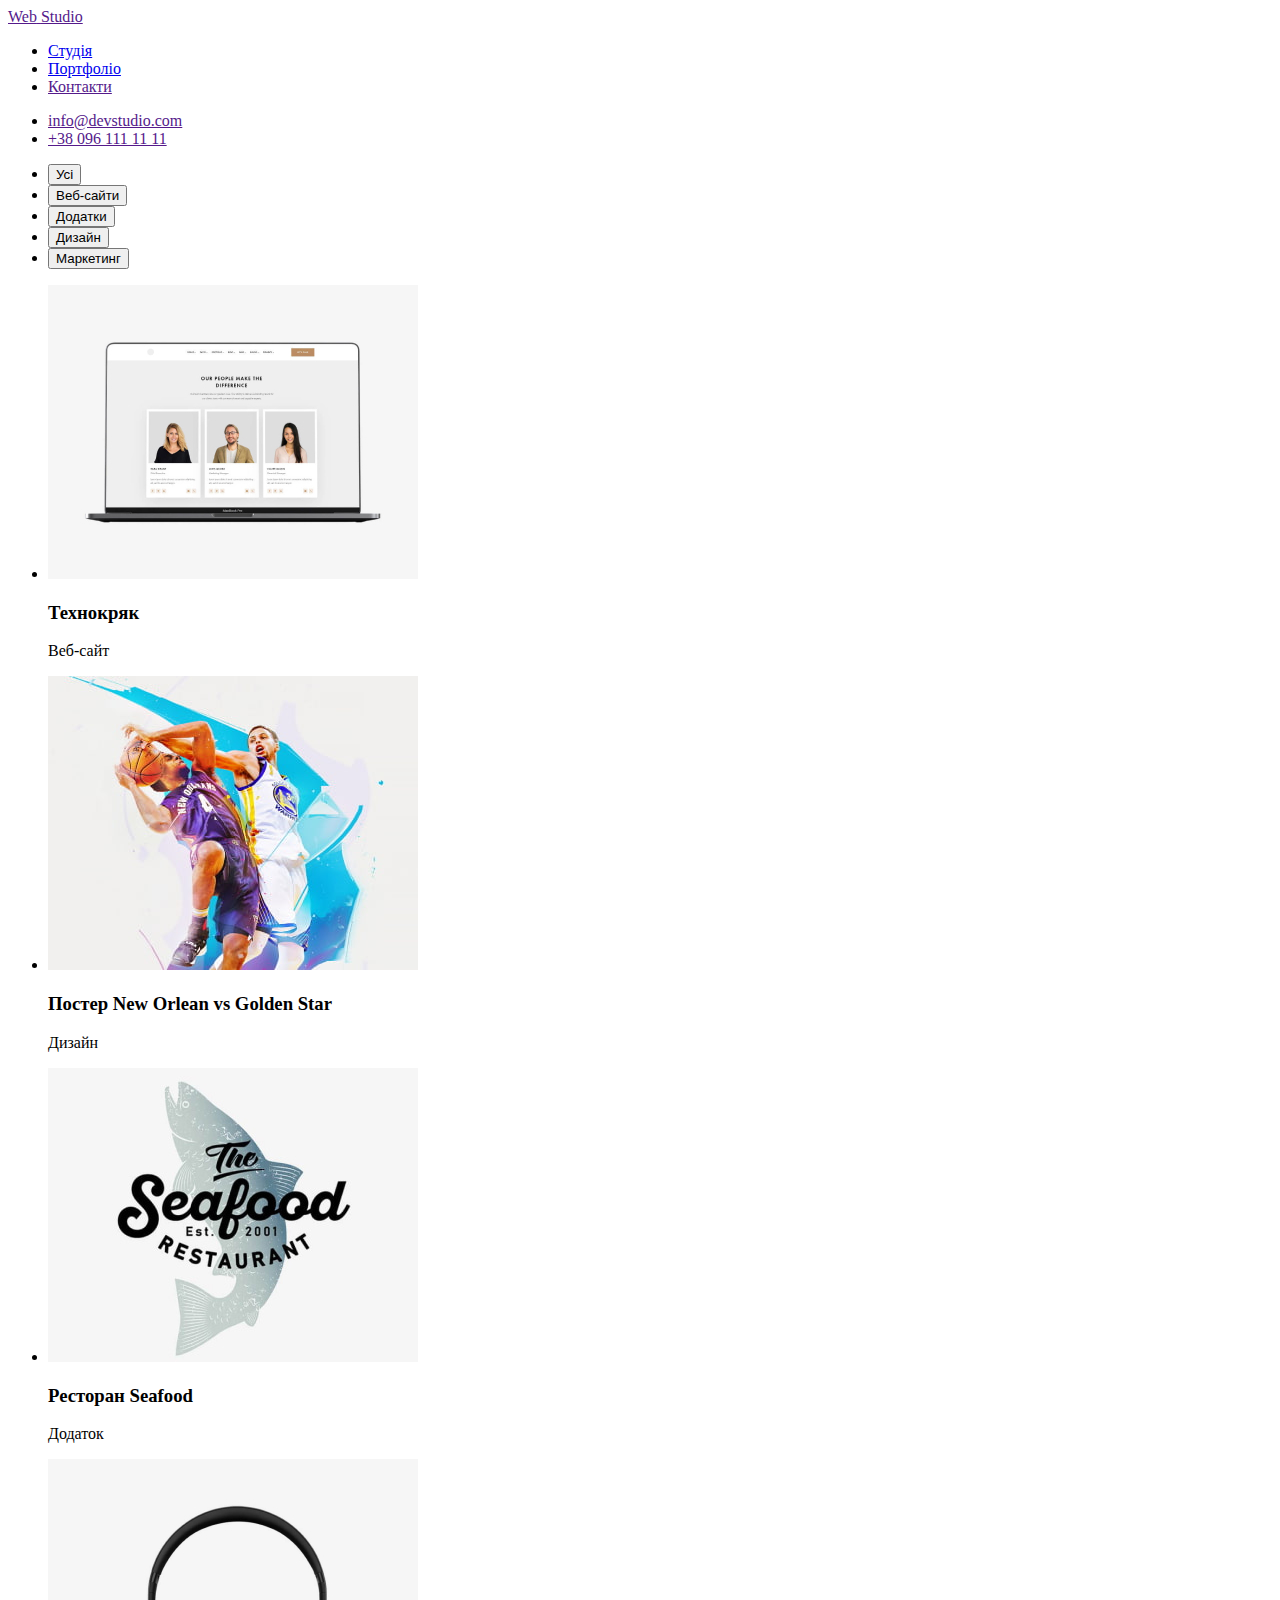
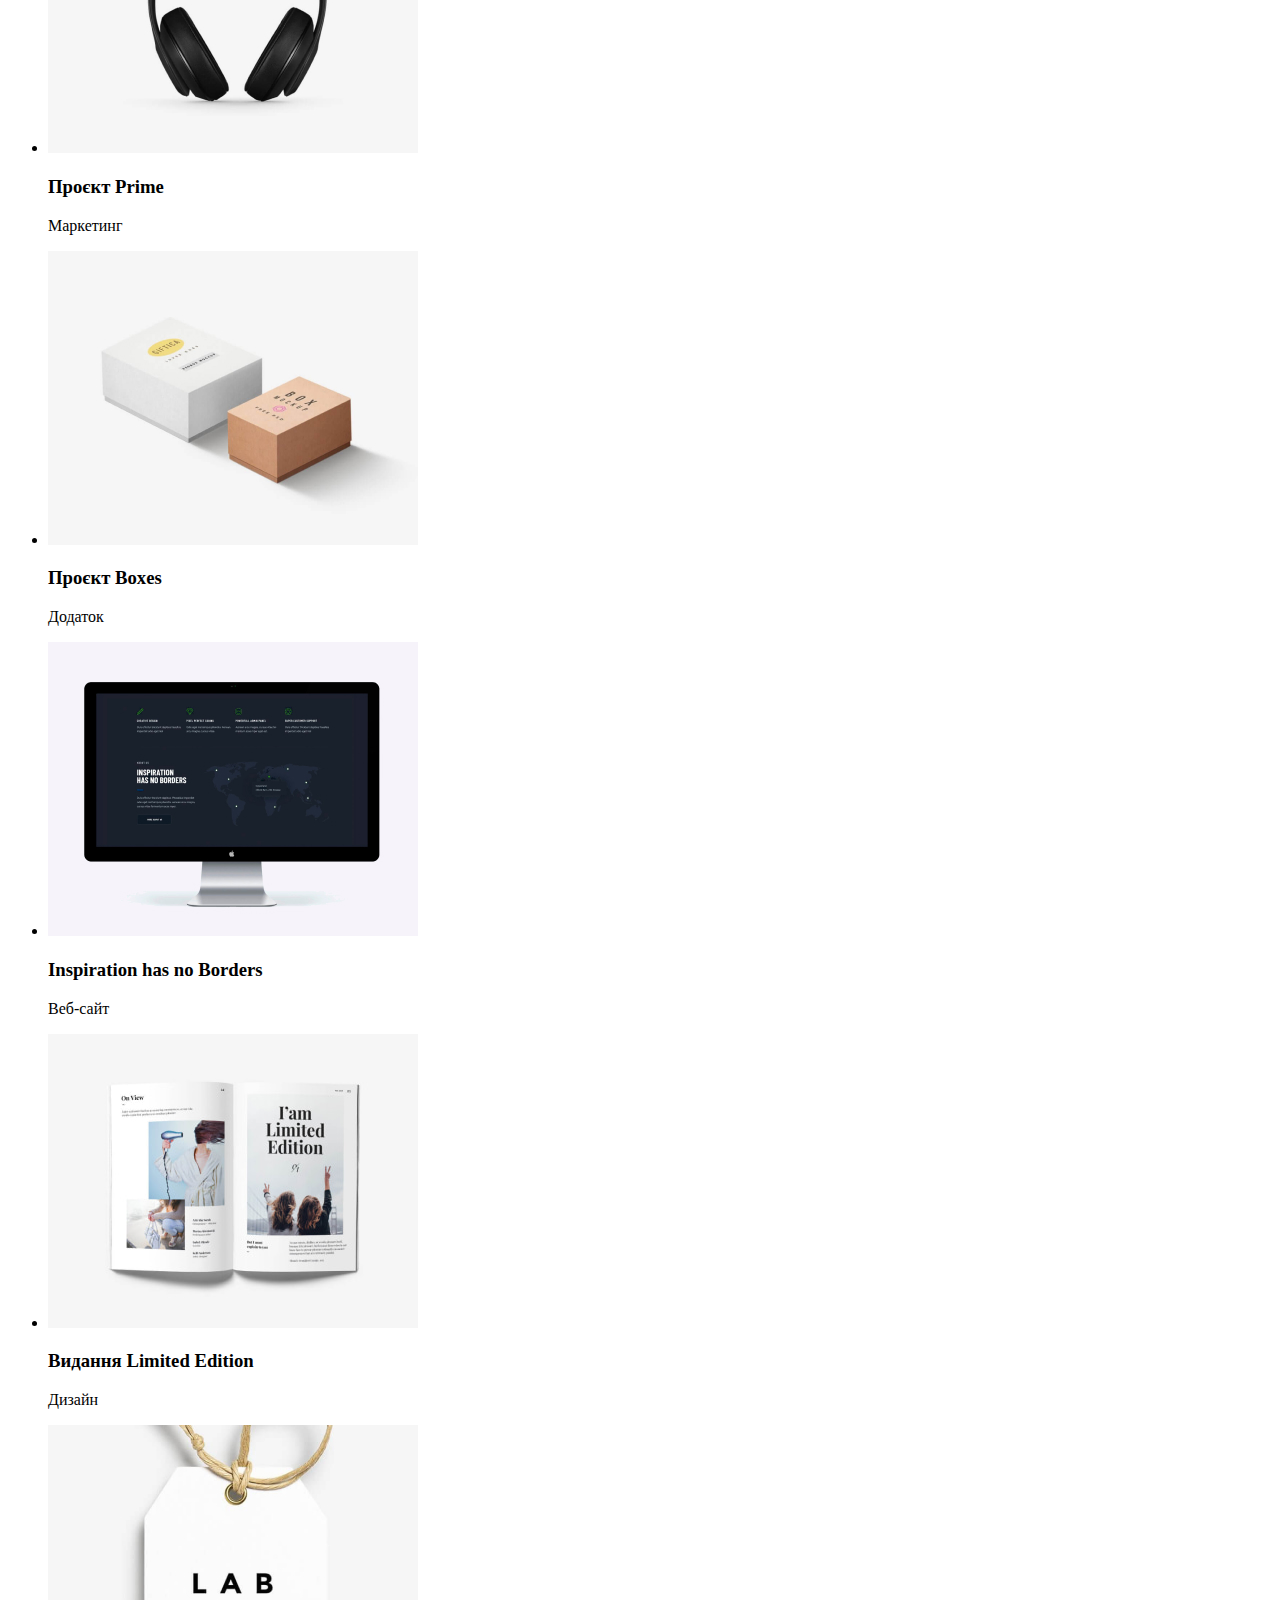
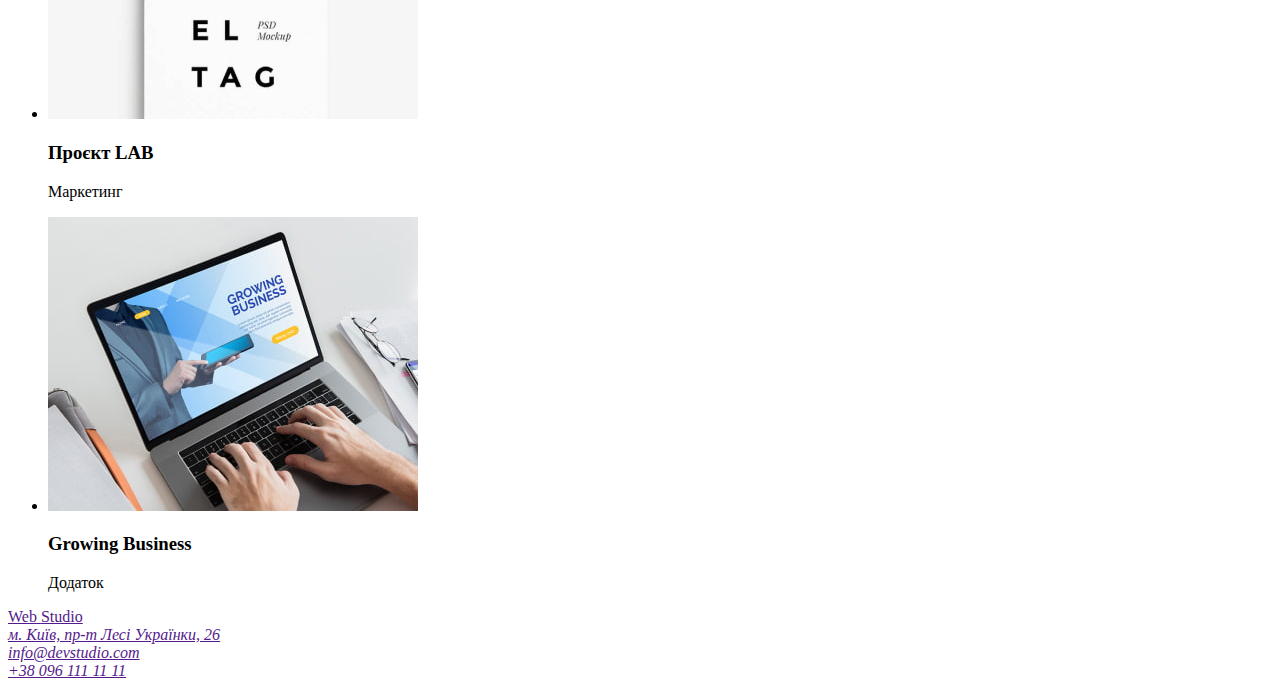
==== portfolio.html @ b417c9ed "add portfolio.html and css" ====
<!DOCTYPE html>
<html lang="en">
<head>
    <meta charset="UTF-8">
    <meta http-equiv="X-UA-Compatible" content="IE=edge">
    <meta name="viewport" content="width=device-width, initial-scale=1.0">
    <title>Portfolio</title>
    <link rel="stylesheet" href="./css/styles.css" />
</head>
<body>
    <!--Header-->
    <header>
        <nav>
            <a href="" class="logo">
                <span class="logo-web">Web</span>
                <span class="logo-studio-header">Studio</span>
            </a>
            <ul>
                <li><a href="./index.html">Студія</a></li>
                <li><a href="./portfolio.html">Портфоліо</a></li>
                <li><a href="">Контакти</a></li>
            </ul>
        </nav>
        <ul>
            <li><a href="">info@devstudio.com</a></li>
            <li><a href="">+38 096 111 11 11</a></li>
        </ul>
    </header>
    <!--Main-->
    <main>
        <!--Buttons-->
        <section>
          <ul>
              <li><button type="button">Усі</button></li>
              <li><button type="button">Веб-сайти</button></li>
              <li><button type="button">Додатки</button></li>
              <li><button type="button">Дизайн</button></li>
              <li><button type="button">Маркетинг</button></li>
          </ul>
          <ul>
            <li>
             <img src="images/texnokriak.jpg" alt="На картинці зображі члени команинди компанії " width="370">
             <h3>Технокряк</h3>
             <p>Веб-сайт</p>
            </li>
            <li>
                <img src="images/orlean.jpg" alt="На картинці зображені баскетболісти" width="370">
                <h3>Постер New Orlean vs Golden Star</h3>
                <p>Дизайн</p>
            </li>
            <li>
                <img src="images/ресторан.jpg" alt="На картинці зображений логотип ресторану Морської їжі" width="370">
                <h3>Ресторан Seafood</h3>
                <p>Додаток</p>
            </li>
            <li>
                <img src="images/prime.jpg" alt="На картинці зображено навушники" width="370">
                <h3>Проєкт Prime</h3>
                <p>Маркетинг</p>
            </li>
            <li>
                <img src="images/Boxes.jpg" alt="На картинці зображено дві коробочки" width="370">
                <h3>Проєкт Boxes</h3>
                <p>Додаток</p>
            </li>
            <li>
                <img src="images/Borders.jpg" alt="На картинці зображений комп'ютер" width="370">
                <h3>Inspiration has no Borders</h3>
                <p>Веб-сайт</p>
            </li>
            <li>
                <img src="images/Edition.jpg" alt="На картинці зображено відкриту книгу" width="370">
                <h3>Видання Limited Edition</h3>
                <p>Дизайн</p>
            </li>
            <li>
                <img src="images/Lab.jpg" alt="На картинці зображений тег" width="370">
                <h3>Проєкт LAB</h3>
                <p>Маркетинг</p>
            </li>
            <li>
                <img src="images/Business.jpg" alt="На картинці зображений ноутбук" width="370">
                <h3>Growing Business</h3>
                <p>Додаток</p>
            </li>

          </ul>
        </section>



    </main>
    <!--Footer-->
    <footer>
        <a href="" class="logo">
            <span class="logo-web">Web</span>
            <span class="logo-studio-header">Studio</span>
        </a>
        <address><a href="">м. Київ, пр-т Лесі Українки, 26</a>
            <br><a href="">info@devstudio.com</a>
            <br><a href="">+38 096 111 11 11</a>
        </address>
    
    </footer>

    
</body>
</html>
---- css/styles.css ----
.body {
    background-color:#F5F5F5 ;
    color: ;

}

.header {

}

.logo-web {

}

.logo-studio-header {

}

.header-list {

}

.contacts-header {

}

.hero {

}

.about {

}

.field {

}

.team {

}

.footer {

}
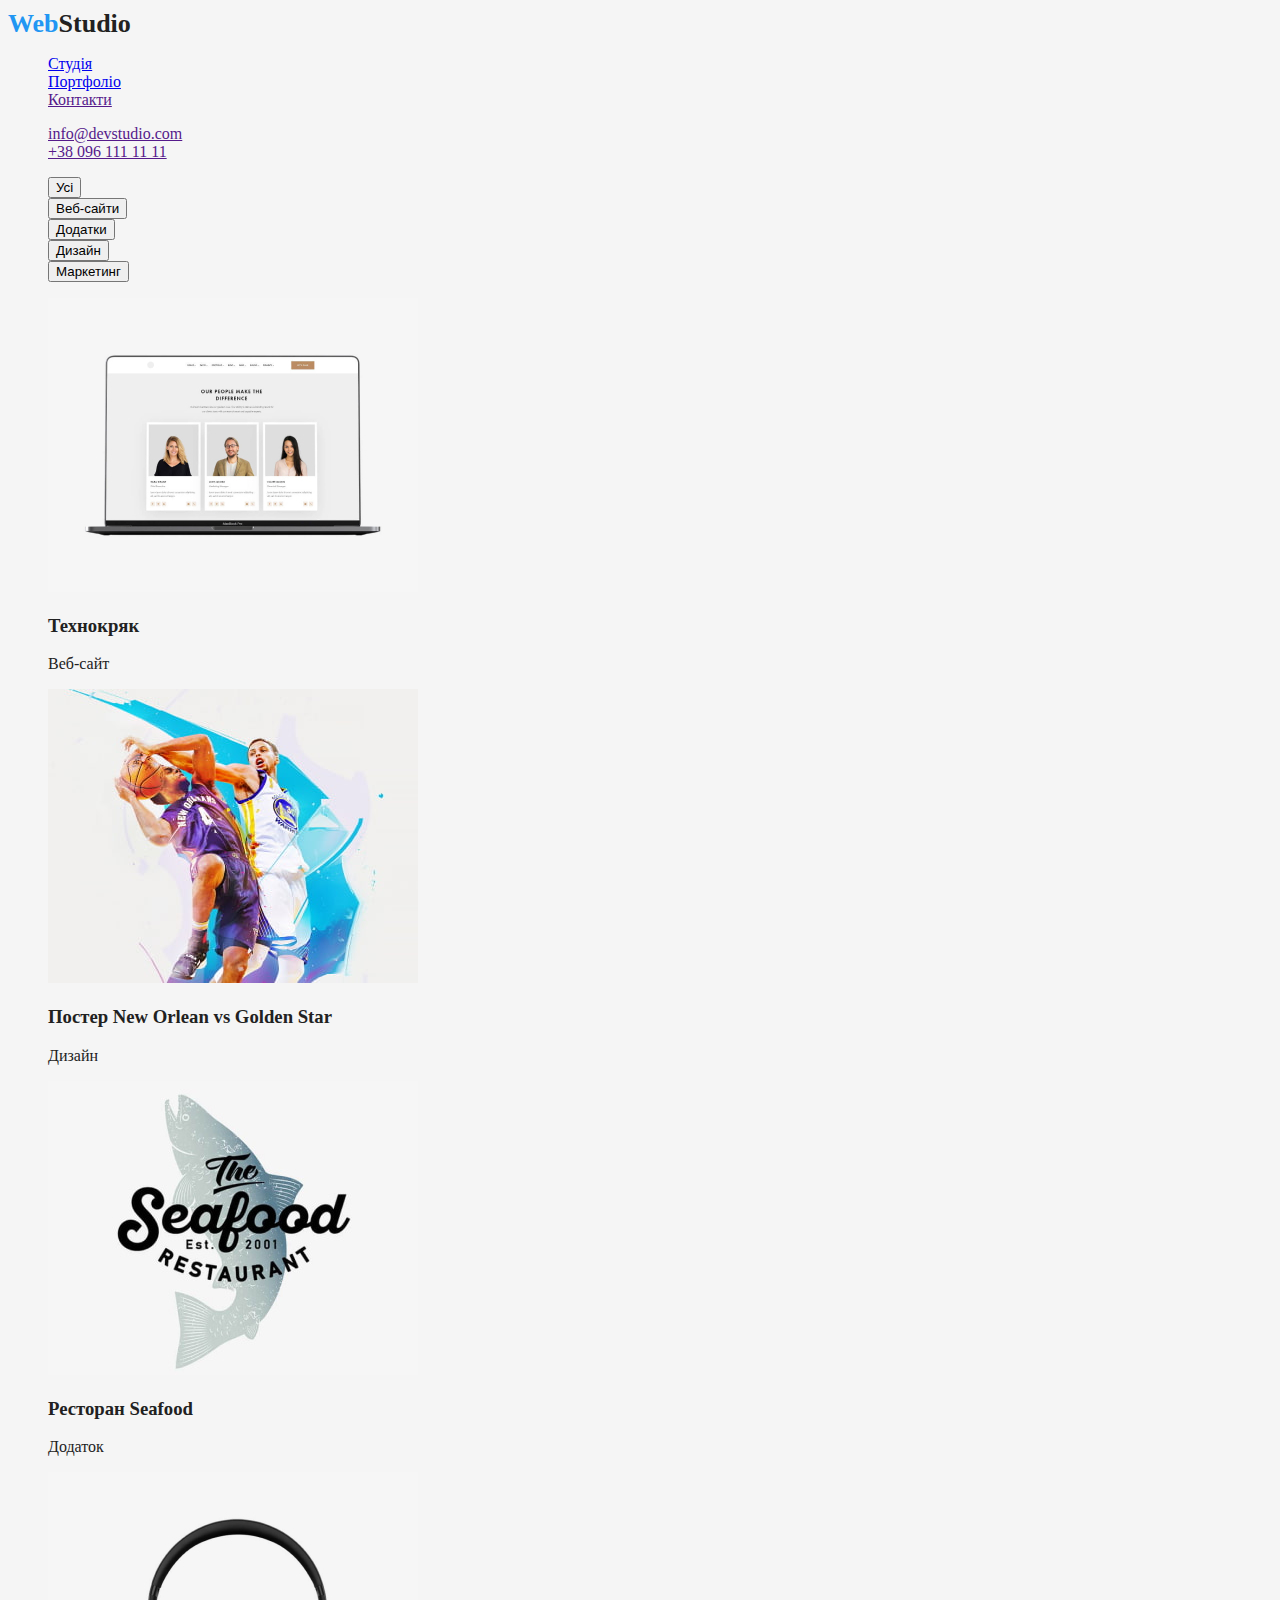
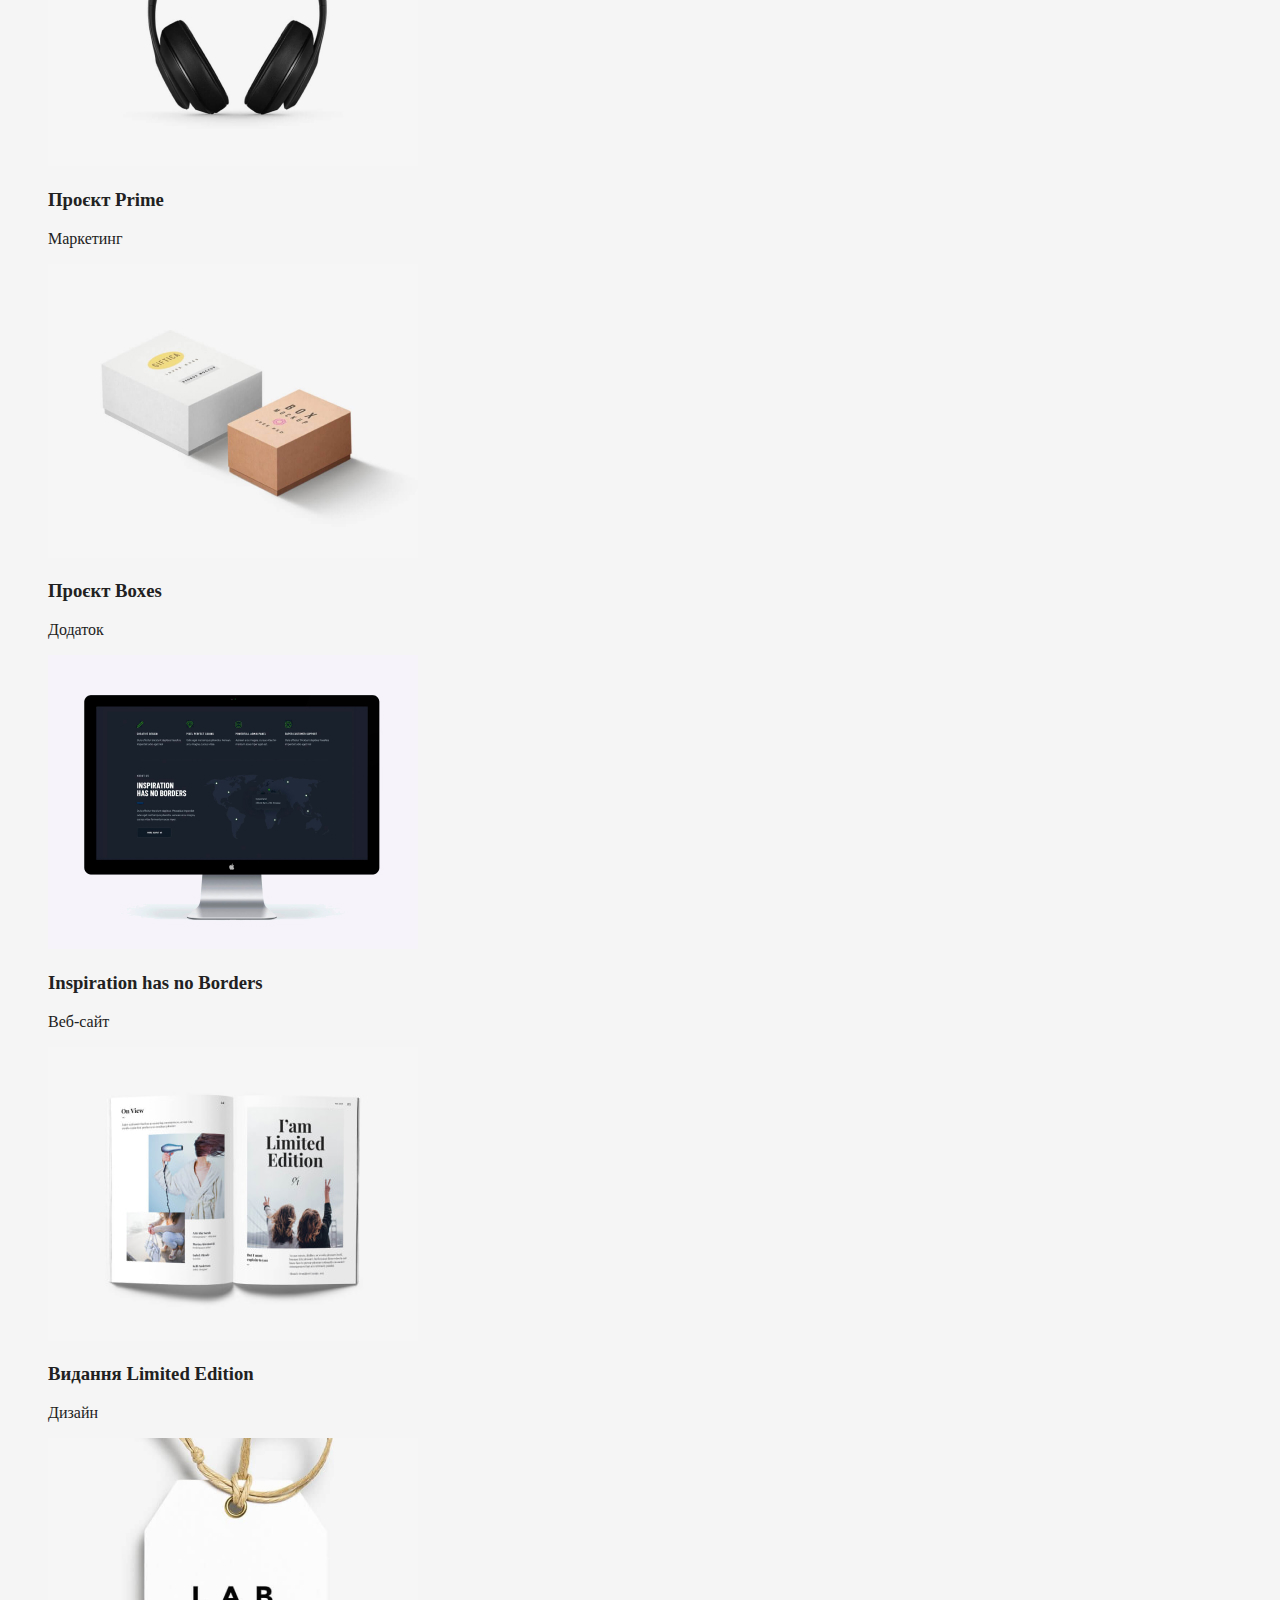
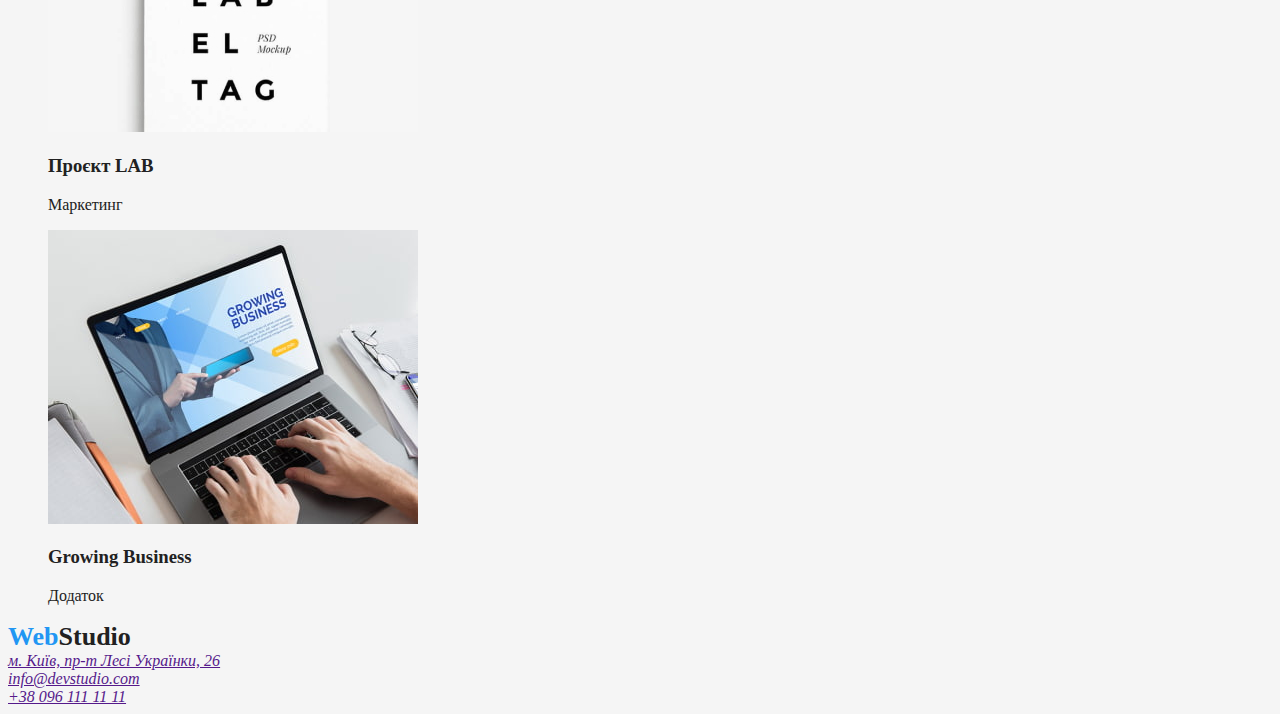
==== commit 2d0397bd: "added styles css" ====
--- a/portfolio.html
+++ b/portfolio.html
@@ -7,13 +7,12 @@
     <title>Portfolio</title>
     <link rel="stylesheet" href="./css/styles.css" />
 </head>
-<body>
+<body class="body">
     <!--Header-->
     <header>
         <nav>
             <a href="" class="logo">
-                <span class="logo-web">Web</span>
-                <span class="logo-studio-header">Studio</span>
+                <span class="logo-web">Web</span><span class="logo-studio-header">Studio</span>
             </a>
             <ul>
                 <li><a href="./index.html">Студія</a></li>
@@ -93,8 +92,7 @@
     <!--Footer-->
     <footer>
         <a href="" class="logo">
-            <span class="logo-web">Web</span>
-            <span class="logo-studio-header">Studio</span>
+            <span class="logo-web">Web</span><span class="logo-studio-header">Studio</span>
         </a>
         <address><a href="">м. Київ, пр-т Лесі Українки, 26</a>
             <br><a href="">info@devstudio.com</a>
--- a/css/styles.css
+++ b/css/styles.css
@@ -1,20 +1,34 @@
 .body {
-    background-color:#F5F5F5 ;
-    color: ;
+    background-color: #F5F5F5;
+    color: #212121;
+}
 
+ul {
+    list-style: none;
 }
 
 .header {
+    font-family: 'Roboto';
+    font-weight: 500;
+    
 
+}
+.logo {
+    font-family: 'Raleway';
+        font-style: normal;
+        font-weight: 700;
+        font-size: 26px;
+        line-height: 31px;
+    text-decoration: none;
 }
 
 .logo-web {
-
+    color: #2196F3;
 }
 
 .logo-studio-header {
-
-}
+    color: #212121;
+ }
 
 .header-list {
 
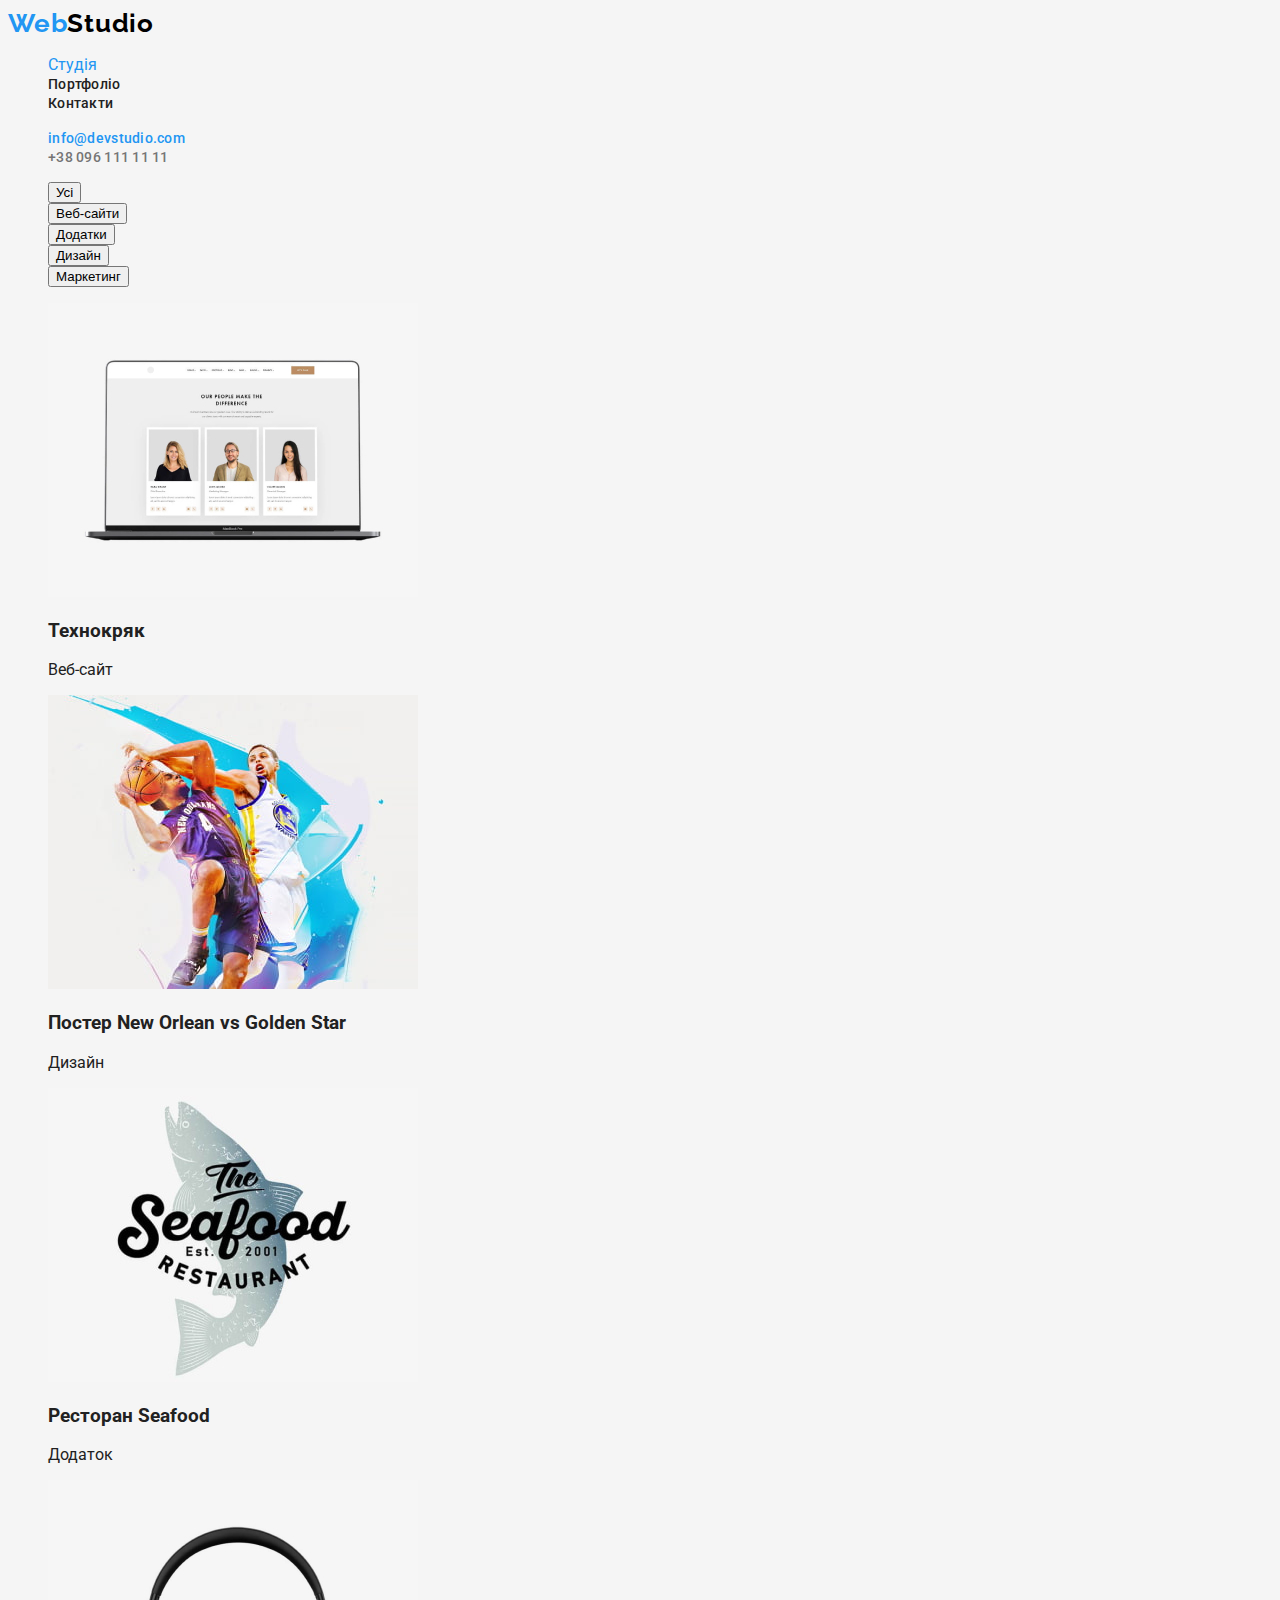
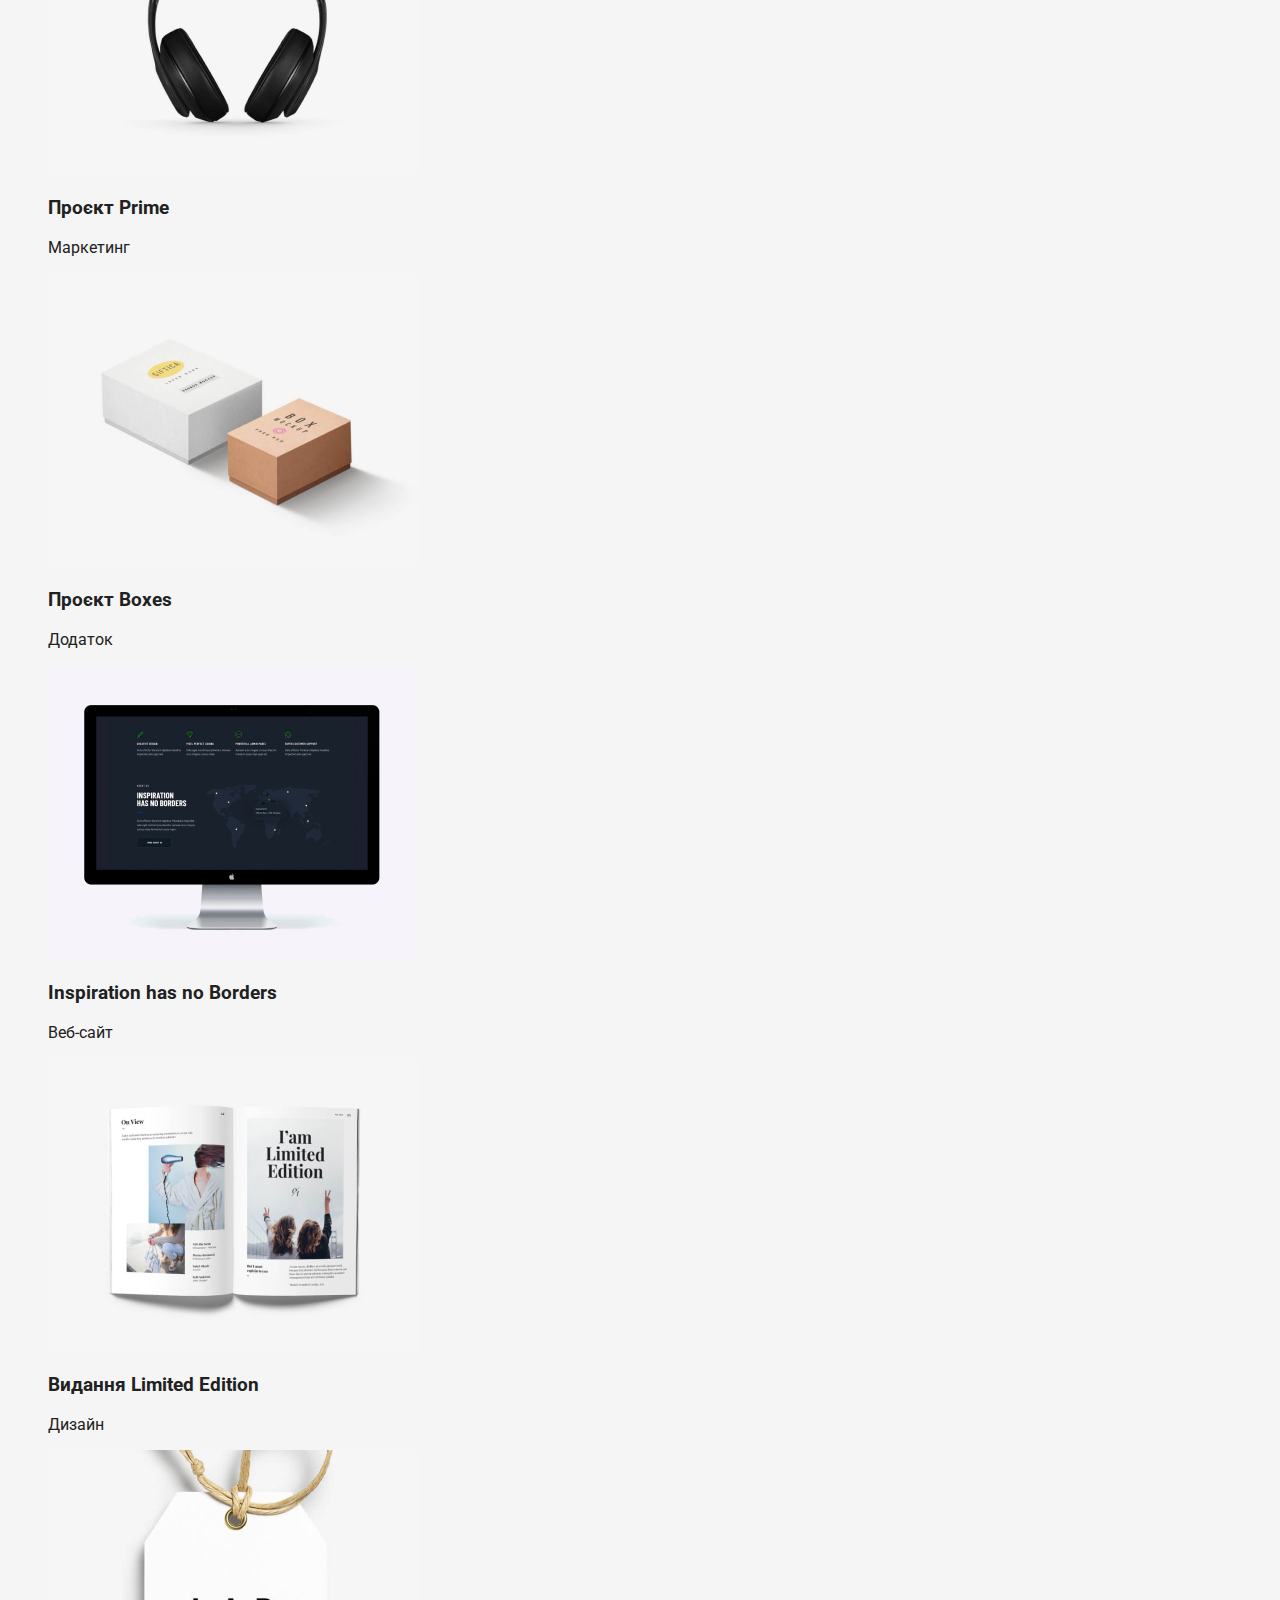
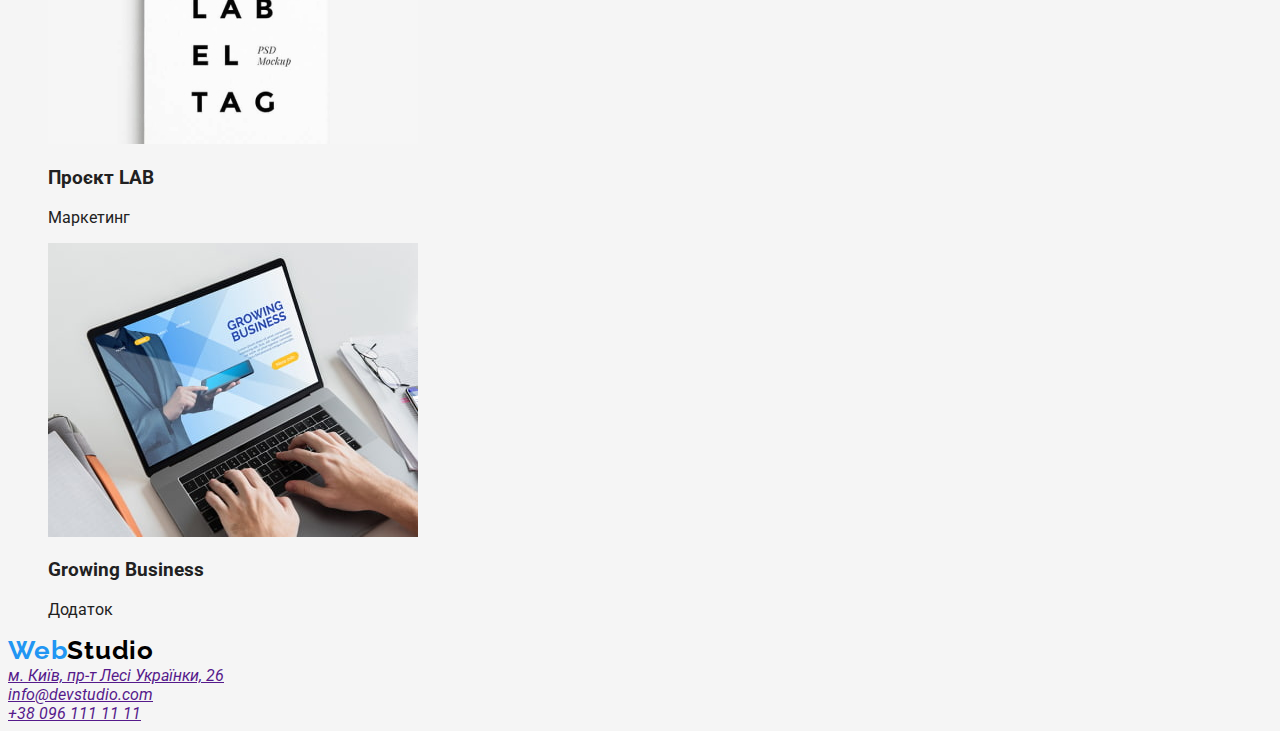
==== commit 6ae965a9: "added classes for css" ====
--- a/portfolio.html
+++ b/portfolio.html
@@ -5,6 +5,15 @@
     <meta http-equiv="X-UA-Compatible" content="IE=edge">
     <meta name="viewport" content="width=device-width, initial-scale=1.0">
     <title>Portfolio</title>
+    
+    <!-- Fonts -->
+    <link rel="preconnect" href="https://fonts.googleapis.com">
+    <link rel="preconnect" href="https://fonts.gstatic.com" crossorigin>
+    <link
+        href="https://fonts.googleapis.com/css2?family=Montserrat:wght@400;500;600&family=Raleway:wght@700&family=Roboto:wght@400;500;700;900&display=swap"
+        rel="stylesheet">
+
+        <!-- Styles -->
     <link rel="stylesheet" href="./css/styles.css" />
 </head>
 <body class="body">
@@ -14,15 +23,15 @@
             <a href="" class="logo">
                 <span class="logo-web">Web</span><span class="logo-studio-header">Studio</span>
             </a>
-            <ul>
-                <li><a href="./index.html">Студія</a></li>
-                <li><a href="./portfolio.html">Портфоліо</a></li>
-                <li><a href="">Контакти</a></li>
+            <ul class="site-nav list">
+                <li><a href="./index.html" class="link">Студія</a></li>
+                <li><a href="./portfolio.html" class="item">Портфоліо</a></li>
+                <li><a href="" class="item">Контакти</a></li>
             </ul>
         </nav>
-        <ul>
-            <li><a href="">info@devstudio.com</a></li>
-            <li><a href="">+38 096 111 11 11</a></li>
+        <ul class="auth-nav list">
+            <li><a href="" class="contact">info@devstudio.com</a></li>
+            <li><a href="" class="contact-icon">+38 096 111 11 11</a></li>
         </ul>
     </header>
     <!--Main-->
--- a/css/styles.css
+++ b/css/styles.css
@@ -1,25 +1,34 @@
-.body {
+:root {
+    --primary-text-color: #212121;
+    --title-text-color: #757575;
+    --accent-color:#2196F3;
+}
+
+
+
+
+body {
     background-color: #F5F5F5;
     color: #212121;
+font-family: 'Roboto';
+    font-style: normal;
+    font-weight: 400;
+    font-size: 16px;
 }
 
-ul {
-    list-style: none;
-}
+/* Header */
+ /* <!-- Logo -- > */
 
-.header {
-    font-family: 'Roboto';
-    font-weight: 500;
-    
-
-}
 .logo {
+    color: #000000;
     font-family: 'Raleway';
         font-style: normal;
         font-weight: 700;
         font-size: 26px;
         line-height: 31px;
     text-decoration: none;
+    letter-spacing: 0.03em;
+    
 }
 
 .logo-web {
@@ -27,33 +36,143 @@
 }
 
 .logo-studio-header {
-    color: #212121;
+    color: #000000;
  }
 
-.header-list {
+ ul {
+        list-style-type: none;
+    }
 
+ .site-nav .link {
+    color: #2196F3;
+    text-decoration: none;
+ }
+ .site-nav .link:hover,
+ .site-nav .link:focus {
+    color: #000000;
+ }
+
+ .site-nav .item {
+    color: #212121;
+    font-family: 'Roboto';
+        font-weight: 500;
+        font-size: 14px;
+        line-height: 16px;
+        letter-spacing: 0.02em;
+    text-decoration: none;
+}
+.auth-nav .contact {
+    color: #2196F3;
+    font-family: 'Roboto';
+        font-weight: 500;
+        font-size: 14px;
+        line-height: 16px;
+        letter-spacing: 0.02em;
+    text-decoration: none;
 }
 
-.contacts-header {
-
+.auth-nav .contact:hover,
+.auth-nav .contact:focus {
+    color: #000000;
+}
+ 
+.auth-nav .contact-icon {
+    color: #757575;
+    font-family: 'Roboto';
+        font-weight: 500;
+        font-size: 14px;
+        line-height: 16px;
+        letter-spacing: 0.02em;
+        text-decoration: none;  
 }
 
-.hero {
+.auth-nav .contact-icon:hover,
+.auth-nav .contact-icon:focus {
+     color: #000000;
+}
+/* main */
+/* hero section */
 
+.hero-title {
+    color: #FFFFFF;
+    background: #2F303A;
+    font-family: 'Roboto';
+        font-weight: 900;
+        font-size: 44px;
+        line-height: 60px;
+        text-align: center;
+        letter-spacing: 0.06em;
+        text-transform: uppercase;
+    }
+.button {
+    color: #FFFFFF;
+    background: #2196F3;
+        box-shadow: 0px 4px 4px rgba(0, 0, 0, 0.15);
+        border-radius: 4px;
+        border: none;
+        font-family: 'Roboto';
+            font-weight: 700;
+            font-size: 16px;
+            line-height: 30px;
+            cursor: pointer;
 }
 
-.about {
+/* section about us */
 
+.section-title {
+    color: #212121;
+    font-family: 'Roboto';
+        font-weight: 700;
+        font-size: 14px;
+        line-height: 16px;
+        letter-spacing: 0.03em;
+        text-transform: uppercase;
 }
 
-.field {
-
+.section-text {
+    color: #757575;
+    font-family: 'Roboto';
+        font-size: 14px;
+        line-height: 24px;
+        letter-spacing: 0.03em; 
 }
 
-.team {
+/* what we do */
 
-}
+.title-section {
+    color: #212121;
+    font-family: 'Roboto';
+        font-weight: 700;
+        font-size: 36px;
+        line-height: 42px;
+        text-align: center;
+        letter-spacing: 0.03em;
+    }
 
-.footer {
+    /* our team */
+    .section-team {
+        background: #f5f4fa
+    }
 
-}+    .text-section {
+        color: #212121;
+        font-family: 'Roboto';
+            font-weight: 500;
+            font-size: 16px;
+            line-height: 19px;
+            text-align: none;
+            letter-spacing: 0.03em;
+        }
+    .name {
+        color: #757575;
+        font-family: 'Roboto';
+            font-size: 16px;
+            line-height: 19px;
+            text-align: none;
+            letter-spacing: 0.03em;
+            box-shadow: 0px 1px 3px rgba(0, 0, 0, 0.12), 0px 1px 1px rgba(0, 0, 0, 0.14), 0px 2px 1px rgba(0, 0, 0, 0.2);
+            border-radius: 0px 0px 4px 4px;
+    }
+
+    /* footer */
+        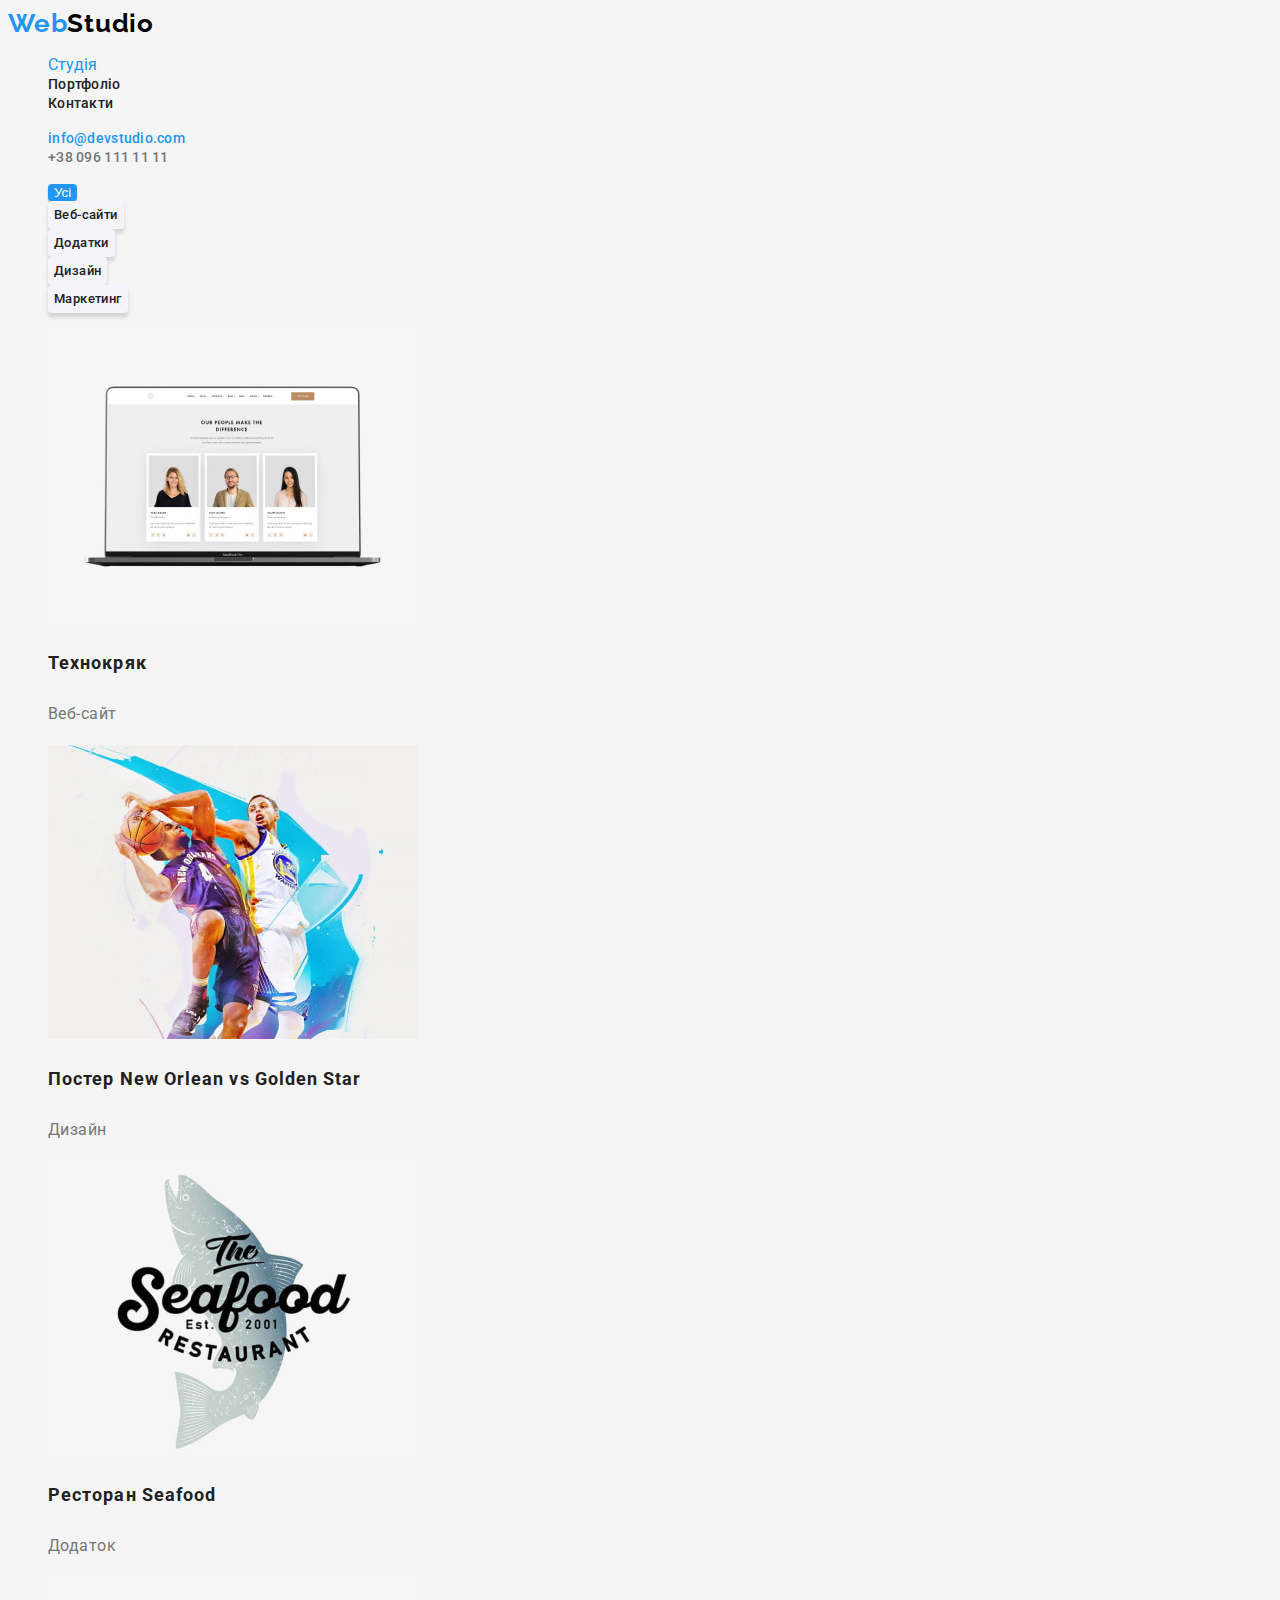
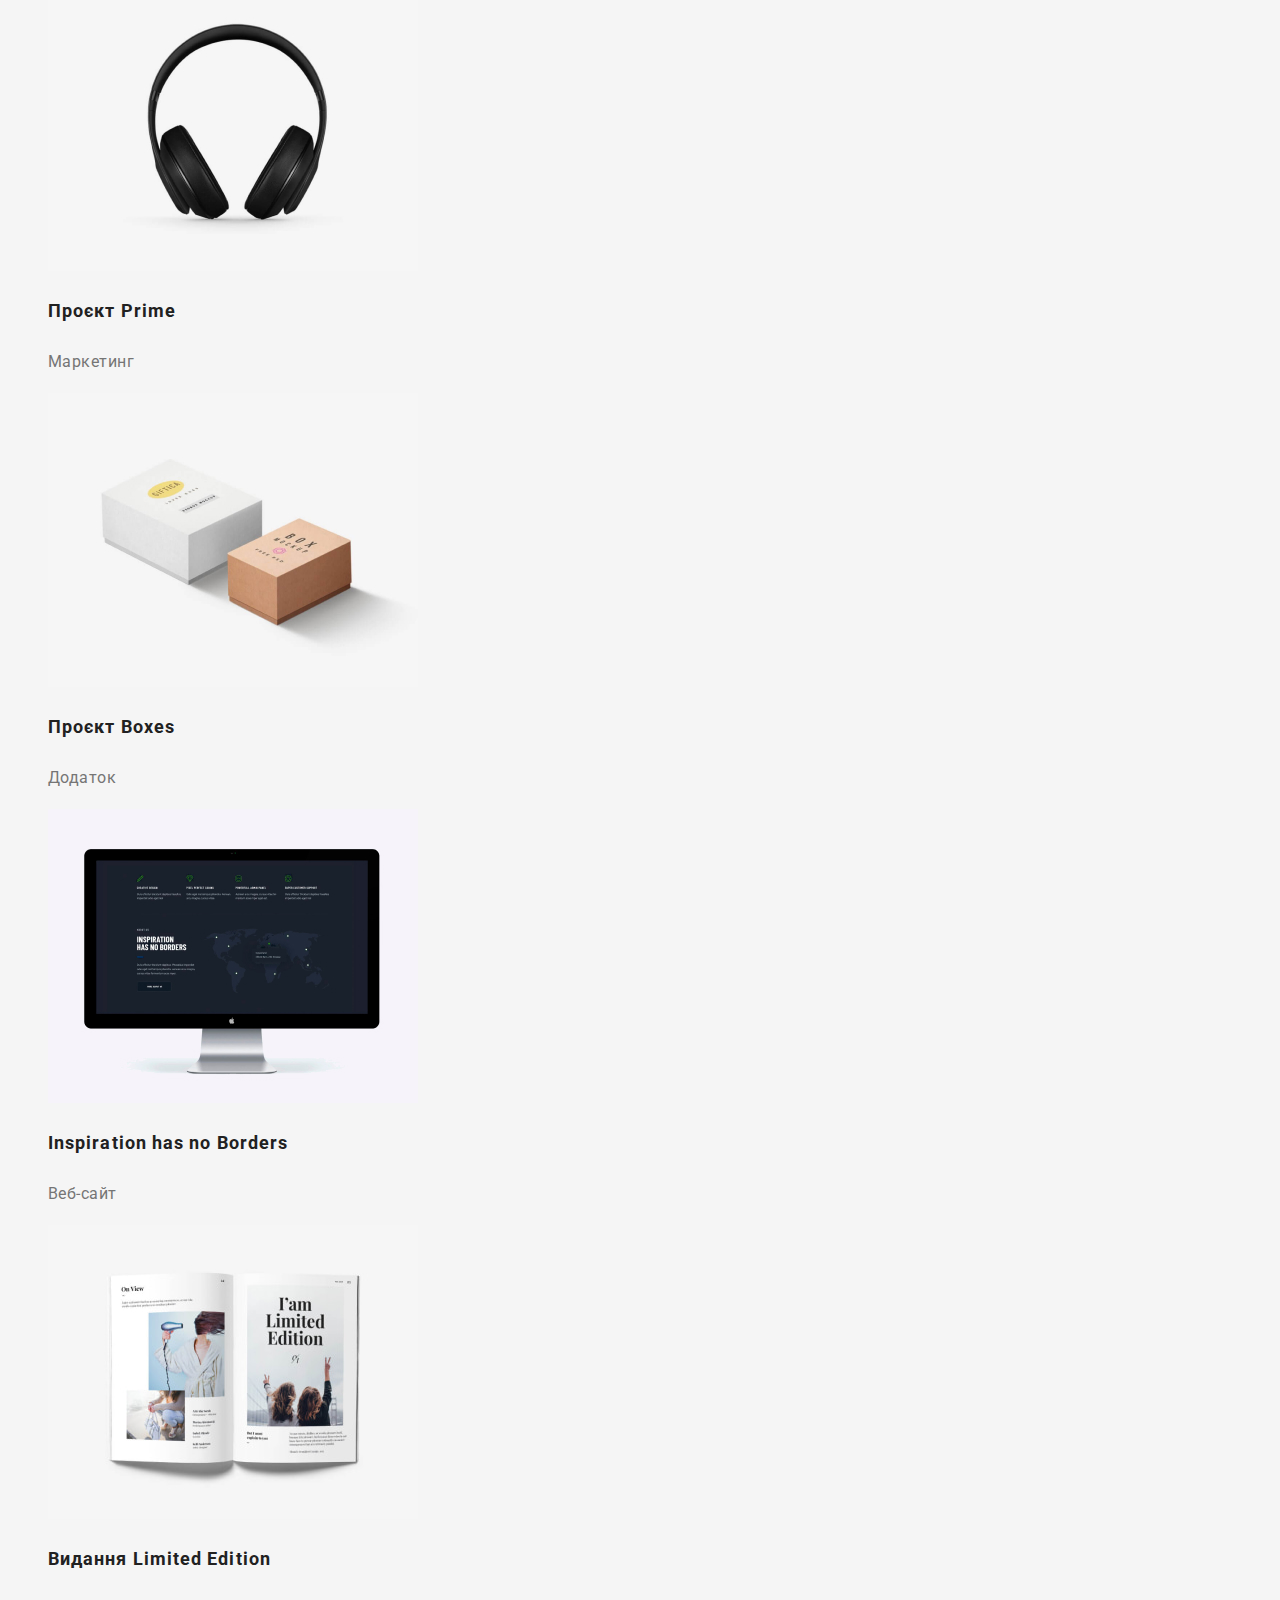
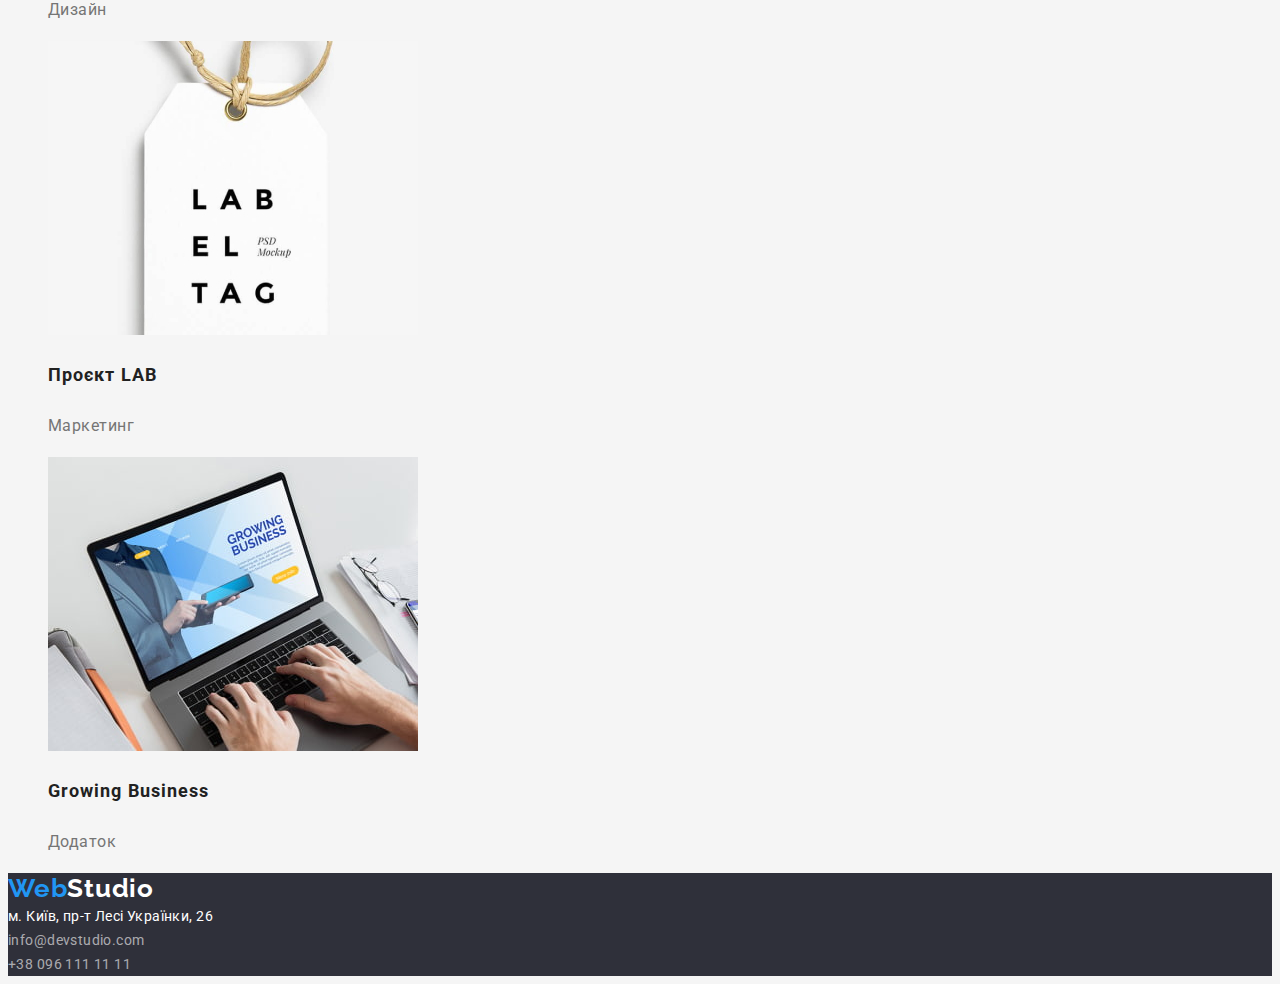
==== commit 78205a6d: "added styles for portfolio" ====
--- a/portfolio.html
+++ b/portfolio.html
@@ -37,59 +37,59 @@
     <!--Main-->
     <main>
         <!--Buttons-->
-        <section>
-          <ul>
-              <li><button type="button">Усі</button></li>
-              <li><button type="button">Веб-сайти</button></li>
-              <li><button type="button">Додатки</button></li>
-              <li><button type="button">Дизайн</button></li>
-              <li><button type="button">Маркетинг</button></li>
+        <section class="section">
+          <ul class="button-portfolio">
+              <li><button type="button" class="button-primary-portfolio">Усі</button></li>
+              <li><button type="button" class="button">Веб-сайти</button></li>
+              <li><button type="button" class="button">Додатки</button></li>
+              <li><button type="button" class="button">Дизайн</button></li>
+              <li><button type="button" class="button">Маркетинг</button></li>
           </ul>
-          <ul>
+          <ul class="list-portfolio">
             <li>
              <img src="images/texnokriak.jpg" alt="На картинці зображі члени команинди компанії " width="370">
-             <h3>Технокряк</h3>
-             <p>Веб-сайт</p>
+             <h3 class="list-portfolio-title">Технокряк</h3>
+             <p class="list-portfolio-text">Веб-сайт</p>
             </li>
             <li>
                 <img src="images/orlean.jpg" alt="На картинці зображені баскетболісти" width="370">
-                <h3>Постер New Orlean vs Golden Star</h3>
-                <p>Дизайн</p>
+                <h3 class="list-portfolio-title">Постер New Orlean vs Golden Star</h3>
+                <p class="list-portfolio-text">Дизайн</p>
             </li>
             <li>
                 <img src="images/ресторан.jpg" alt="На картинці зображений логотип ресторану Морської їжі" width="370">
-                <h3>Ресторан Seafood</h3>
-                <p>Додаток</p>
+                <h3 class="list-portfolio-title">Ресторан Seafood</h3>
+                <p class="list-portfolio-text">Додаток</p>
             </li>
             <li>
                 <img src="images/prime.jpg" alt="На картинці зображено навушники" width="370">
-                <h3>Проєкт Prime</h3>
-                <p>Маркетинг</p>
+                <h3 class="list-portfolio-title">Проєкт Prime</h3>
+                <p class="list-portfolio-text">Маркетинг</p>
             </li>
             <li>
                 <img src="images/Boxes.jpg" alt="На картинці зображено дві коробочки" width="370">
-                <h3>Проєкт Boxes</h3>
-                <p>Додаток</p>
+                <h3 class="list-portfolio-title">Проєкт Boxes</h3>
+                <p class="list-portfolio-text">Додаток</p>
             </li>
             <li>
                 <img src="images/Borders.jpg" alt="На картинці зображений комп'ютер" width="370">
-                <h3>Inspiration has no Borders</h3>
-                <p>Веб-сайт</p>
+                <h3 class="list-portfolio-title">Inspiration has no Borders</h3>
+                <p class="list-portfolio-text">Веб-сайт</p>
             </li>
             <li>
                 <img src="images/Edition.jpg" alt="На картинці зображено відкриту книгу" width="370">
-                <h3>Видання Limited Edition</h3>
-                <p>Дизайн</p>
+                <h3 class="list-portfolio-title">Видання Limited Edition</h3>
+                <p class="list-portfolio-text">Дизайн</p>
             </li>
             <li>
                 <img src="images/Lab.jpg" alt="На картинці зображений тег" width="370">
-                <h3>Проєкт LAB</h3>
-                <p>Маркетинг</p>
+                <h3 class="list-portfolio-title">Проєкт LAB</h3>
+                <p class="list-portfolio-text">Маркетинг</p>
             </li>
             <li>
                 <img src="images/Business.jpg" alt="На картинці зображений ноутбук" width="370">
-                <h3>Growing Business</h3>
-                <p>Додаток</p>
+                <h3 class="list-portfolio-title">Growing Business</h3>
+                <p class="list-portfolio-text">Додаток</p>
             </li>
 
           </ul>
@@ -99,13 +99,13 @@
 
     </main>
     <!--Footer-->
-    <footer>
+    <footer class="footer">
         <a href="" class="logo">
-            <span class="logo-web">Web</span><span class="logo-studio-header">Studio</span>
+            <span class="logo-web">Web</span><span class="logo-studio-footer">Studio</span>
         </a>
-        <address><a href="">м. Київ, пр-т Лесі Українки, 26</a>
-            <br><a href="">info@devstudio.com</a>
-            <br><a href="">+38 096 111 11 11</a>
+        <address><a href="" class="footer-contact">м. Київ, пр-т Лесі Українки, 26</a>
+            <br><a href="" class="footer-contact-email">info@devstudio.com</a>
+            <br><a href="" class="footer-contact-phone">+38 096 111 11 11</a>
         </address>
     
     </footer>
--- a/css/styles.css
+++ b/css/styles.css
@@ -9,8 +9,8 @@
 
 body {
     background-color: #F5F5F5;
-    color: #212121;
-font-family: 'Roboto';
+    color: var(--primary-text-color);
+    font-family: 'Roboto';
     font-style: normal;
     font-weight: 400;
     font-size: 16px;
@@ -32,7 +32,7 @@
 }
 
 .logo-web {
-    color: #2196F3;
+    color: var(--accent-color);
 }
 
 .logo-studio-header {
@@ -44,7 +44,7 @@
     }
 
  .site-nav .link {
-    color: #2196F3;
+    color: var(--accent-color);
     text-decoration: none;
  }
  .site-nav .link:hover,
@@ -53,7 +53,7 @@
  }
 
  .site-nav .item {
-    color: #212121;
+    color: var(--primary-text-color);
     font-family: 'Roboto';
         font-weight: 500;
         font-size: 14px;
@@ -62,7 +62,7 @@
     text-decoration: none;
 }
 .auth-nav .contact {
-    color: #2196F3;
+    color: var(--accent-color);
     font-family: 'Roboto';
         font-weight: 500;
         font-size: 14px;
@@ -77,7 +77,7 @@
 }
  
 .auth-nav .contact-icon {
-    color: #757575;
+    color: var(--title-text-color);
     font-family: 'Roboto';
         font-weight: 500;
         font-size: 14px;
@@ -104,9 +104,9 @@
         letter-spacing: 0.06em;
         text-transform: uppercase;
     }
-.button {
+.button-primary {
     color: #FFFFFF;
-    background: #2196F3;
+    background: var(--accent-color);
         box-shadow: 0px 4px 4px rgba(0, 0, 0, 0.15);
         border-radius: 4px;
         border: none;
@@ -120,7 +120,7 @@
 /* section about us */
 
 .section-title {
-    color: #212121;
+    color: var(--primary-text-color);
     font-family: 'Roboto';
         font-weight: 700;
         font-size: 14px;
@@ -130,7 +130,7 @@
 }
 
 .section-text {
-    color: #757575;
+    color: var(--title-text-color);
     font-family: 'Roboto';
         font-size: 14px;
         line-height: 24px;
@@ -140,7 +140,7 @@
 /* what we do */
 
 .title-section {
-    color: #212121;
+    color: var(--primary-text-color);
     font-family: 'Roboto';
         font-weight: 700;
         font-size: 36px;
@@ -155,24 +155,107 @@
     }
 
     .text-section {
-        color: #212121;
+        color: var(--primary-text-color);
         font-family: 'Roboto';
             font-weight: 500;
-            font-size: 16px;
             line-height: 19px;
             text-align: none;
             letter-spacing: 0.03em;
         }
     .name {
-        color: #757575;
+        color: var(--title-text-color);
         font-family: 'Roboto';
-            font-size: 16px;
             line-height: 19px;
             text-align: none;
             letter-spacing: 0.03em;
             box-shadow: 0px 1px 3px rgba(0, 0, 0, 0.12), 0px 1px 1px rgba(0, 0, 0, 0.14), 0px 2px 1px rgba(0, 0, 0, 0.2);
             border-radius: 0px 0px 4px 4px;
     }
-
+ 
     /* footer */
-        + .logo-studio-footer {
+    color: #ffffff;
+ }
+
+ .footer {
+    background-color: #2F303A;
+ }
+
+ .footer-contact {
+    color: #FFFFFF;
+    font-family: 'Roboto';
+        font-style: normal;
+        font-size: 14px;
+        line-height: 24px;
+        letter-spacing: 0.03em;
+        text-decoration: none;
+}
+
+.footer-contact-email {
+    color: rgba(255, 255, 255, 0.6);
+    font-family: 'Roboto';
+        font-style: normal;
+        font-size: 14px;
+        line-height: 24px;
+        letter-spacing: 0.03em;
+        text-decoration: none;
+}
+
+.footer-contact-phone {
+    color: rgba(255, 255, 255, 0.6);
+    font-family: 'Roboto';
+        font-style: normal;
+        font-size: 14px;
+        line-height: 24px;
+        letter-spacing: 0.03em;
+        text-decoration: none;
+}
+.footer .footer-contact-email:hover,
+.footer .footer-contact-email:focus {
+    color: #000000;
+}
+
+.footer .footer-contact-phone:hover,
+.footer .footer-contact-phone:focus {
+    color: #000000; 
+}
+
+/* portfolio */
+.button-portfolio .button {
+    color: var(--primary-text-color);
+     background: #F5F4FA;
+    font-family: 'Roboto';
+        font-style: normal;
+        font-weight: 500;
+        line-height: 26px;
+        text-align: none;
+        letter-spacing: 0.03em;
+            border-radius: 4px;
+            border: none;
+            box-shadow: 0px 4px 4px rgba(0, 0, 0, 0.15);
+            cursor: pointer;
+}
+.button-portfolio .button-primary-portfolio {
+    color: #ffffff;
+    background: #2196F3;
+        box-shadow: 0px 3px 1px rgba(0, 0, 0, 0.1), 0px 1px 2px rgba(0, 0, 0, 0.08), 0px 2px 2px rgba(0, 0, 0, 0.12);
+        border-radius: 4px;
+        border: none;
+        cursor: pointer;
+
+}
+.list-portfolio-title {
+    color: var(--primary-text-color);
+    font-family: 'Roboto';
+        font-weight: 700;
+        font-size: 18px;
+        line-height: 36px;
+        letter-spacing: 0.06em;
+    }
+
+ .list-portfolio-text {
+    color: var(--title-text-color);
+    font-family: 'Roboto';
+        line-height: 30px;
+      letter-spacing: 0.03em;
+ }